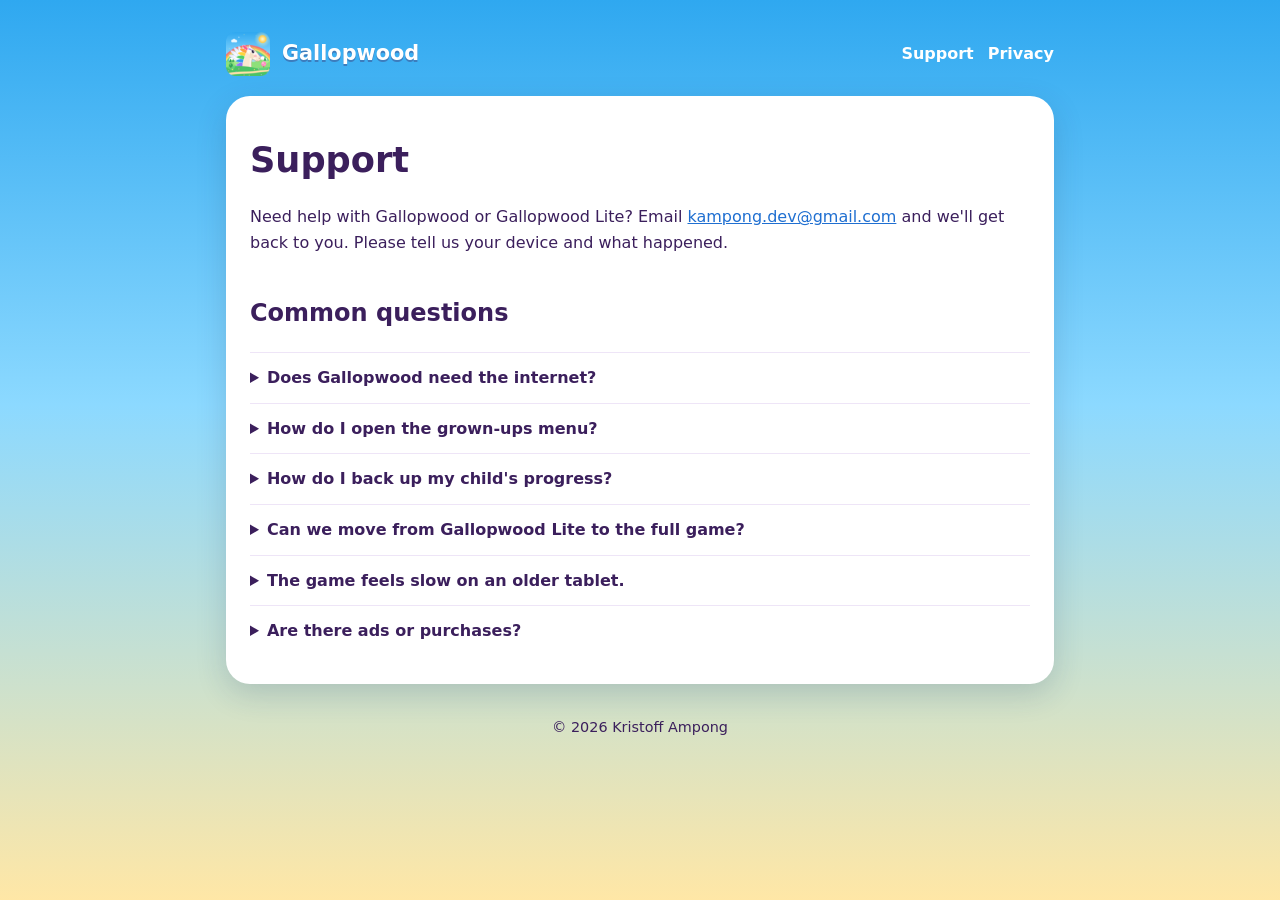
==== support/index.html @ 910970ac "Gallopwood site: landing, privacy policy, support Co-Authored-By: Claude Opus 5.5 <noreply@anthropic" ====
<!doctype html>
<html lang="en">
<head>
<meta charset="utf-8">
<meta name="viewport" content="width=device-width, initial-scale=1">
<title>Support · Gallopwood</title>
<link rel="icon" href="../assets/favicon.png">
<link rel="stylesheet" href="../assets/style.css">
</head>
<body>
<div class="wrap">
  <header class="top">
    <img src="../assets/favicon.png" alt="">
    <a class="brand" href="../">Gallopwood</a>
    <nav><a href="./">Support</a><a href="../privacy/">Privacy</a></nav>
  </header>
  <article class="card">
    <h1>Support</h1>
    <p>Need help with Gallopwood or Gallopwood Lite? Email <a href="mailto:kampong.dev@gmail.com">kampong.dev@gmail.com</a> and we'll get back to you. Please tell us your device and what happened.</p>

    <h2>Common questions</h2>
    <details><summary>Does Gallopwood need the internet?</summary>
      <p>No. It plays fully offline, so it's great for car trips and flights.</p></details>
    <details><summary>How do I open the grown-ups menu?</summary>
      <p>Open the pause menu and tap Grown-ups. Hold the button for 3 seconds, then answer the word sum. Children can't get past it by accident.</p></details>
    <details><summary>How do I back up my child's progress?</summary>
      <p>In the Grown-ups menu, choose Export backup and save the file somewhere safe, such as the Files app or your cloud drive. To restore, choose Import backup and pick the file.</p></details>
    <details><summary>Can we move from Gallopwood Lite to the full game?</summary>
      <p>Yes. In Lite, export a backup from the Grown-ups menu. In the full game, import it, and everything carries over.</p></details>
    <details><summary>The game feels slow on an older tablet.</summary>
      <p>Gallopwood picks lighter graphics automatically on older devices. Closing other apps helps. If it still stutters, email us your device model.</p></details>
    <details><summary>Are there ads or purchases?</summary>
      <p>No. Gallopwood has no ads and no in-app purchases. Gallopwood Lite is free; the full game is a one-time purchase.</p></details>
  </article>
  <footer>&copy; 2026 Kristoff Ampong</footer>
</div>
</body>
</html>
---- assets/style.css ----
:root {
  --ink: #3b1f5c;
  --muted: #5d4d73;
  --sky1: #2fa8f0;
  --sky2: #8cd9ff;
  --sand: #ffe7a6;
  --card: #ffffff;
  --accent: #ff5c8a;
}
* { box-sizing: border-box; }
body {
  margin: 0;
  font-family: "Nunito", "Arial Rounded MT Bold", system-ui, -apple-system, sans-serif;
  color: var(--ink);
  background: linear-gradient(180deg, var(--sky1) 0%, var(--sky2) 45%, var(--sand) 100%) fixed;
  line-height: 1.6;
}
a { color: #1f6fd1; }
.wrap { max-width: 860px; margin: 0 auto; padding: 24px 16px 48px; }
header.top { display: flex; align-items: center; gap: 12px; padding: 8px 0 20px; }
header.top img { width: 44px; height: 44px; }
header.top a.brand { font-weight: 800; font-size: 1.3rem; color: #fff; text-decoration: none; text-shadow: 0 2px 0 rgba(59,31,92,.35); }
nav { margin-left: auto; display: flex; gap: 14px; }
nav a { color: #fff; font-weight: 700; text-decoration: none; }
.card { background: var(--card); border-radius: 24px; padding: 28px 24px; box-shadow: 0 10px 30px rgba(27,58,92,.18); margin-bottom: 24px; }
.hero { text-align: center; }
.hero img.icon { width: 140px; height: 140px; }
h1 { font-size: 2.2rem; margin: 8px 0 4px; }
h2 { margin-top: 1.6em; }
.tag { font-size: 1.15rem; color: var(--muted); margin: 0 0 18px; }
.badges { display: flex; flex-wrap: wrap; justify-content: center; gap: 10px; margin: 16px 0 4px; }
.badge { background: #f3ecff; color: var(--ink); border-radius: 999px; padding: 6px 14px; font-weight: 700; font-size: .95rem; }
.shots { display: grid; grid-template-columns: 1fr; gap: 14px; }
.shots img { width: 100%; border-radius: 16px; }
@media (min-width: 700px) { .shots { grid-template-columns: 1fr 1fr; } .shots img:first-child { grid-column: 1 / -1; } }
.soon { color: var(--muted); font-weight: 700; }
footer { text-align: center; color: var(--ink); font-size: .9rem; padding-top: 8px; }
details { border-top: 1px solid #eee5f7; padding: 12px 0; }
details summary { font-weight: 800; cursor: pointer; }
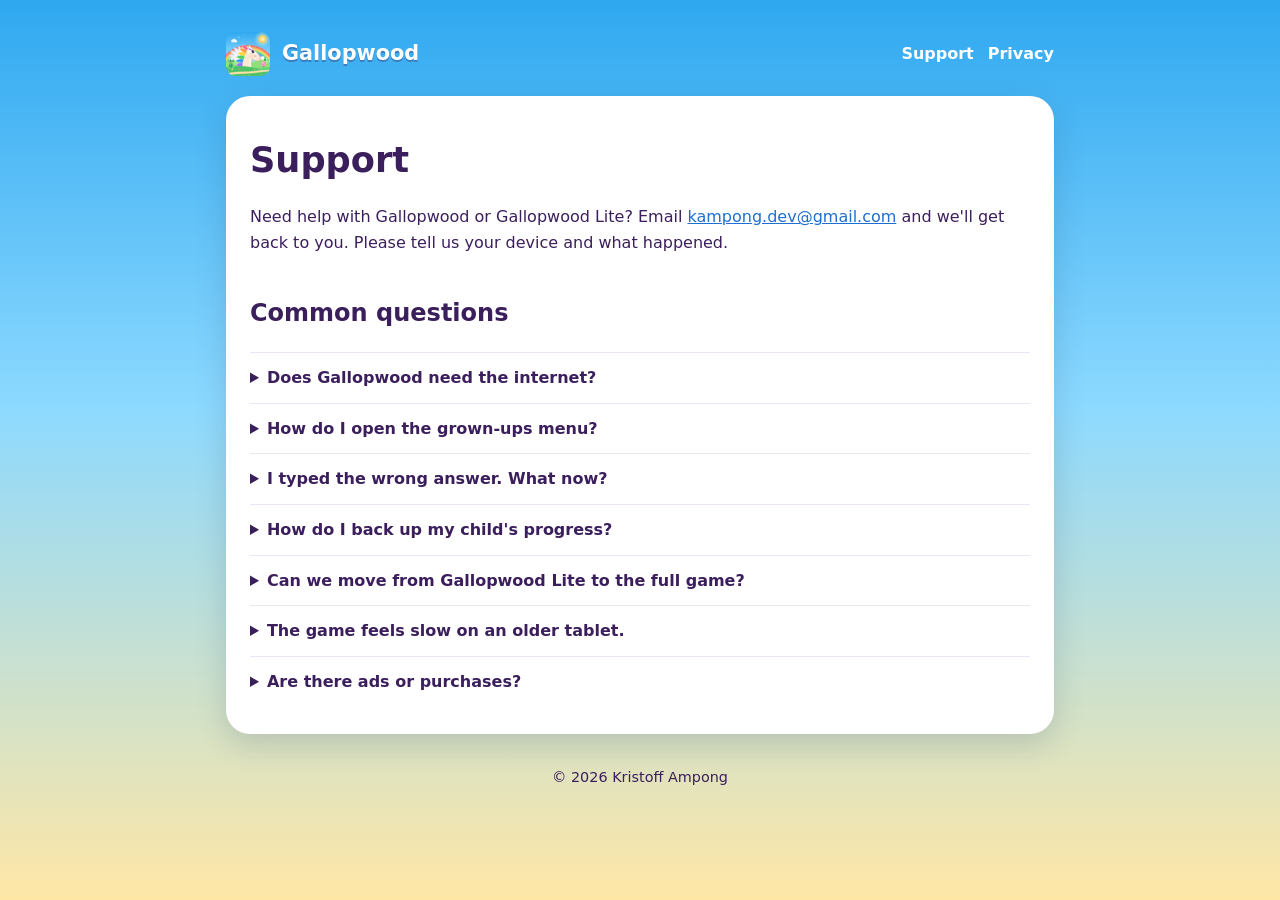
==== commit b6a520e7: "Support FAQ: new grown-ups gate (typed word sum, shuffled keys, 30 s break); match in-game backup bu" ====
--- a/support/index.html
+++ b/support/index.html
@@ -22,11 +22,13 @@
     <details><summary>Does Gallopwood need the internet?</summary>
       <p>No. It plays fully offline, so it's great for car trips and flights.</p></details>
     <details><summary>How do I open the grown-ups menu?</summary>
-      <p>Open the pause menu and tap Grown-ups. Hold the button for 3 seconds, then answer the word sum. Children can't get past it by accident.</p></details>
+      <p>Open the pause menu and tap Grown-ups. Hold the button for 3 seconds. Then read the sum written in words, such as "twenty-four plus thirteen", type the answer on the number pad and tap OK. The keys move around each time, so children can't learn the pattern.</p></details>
+    <details><summary>I typed the wrong answer. What now?</summary>
+      <p>The grown-ups menu takes a short break after a wrong answer. Wait about 30 seconds, then try again with a new sum. The break ends when the time is up or when the app is closed and reopened.</p></details>
     <details><summary>How do I back up my child's progress?</summary>
-      <p>In the Grown-ups menu, choose Export backup and save the file somewhere safe, such as the Files app or your cloud drive. To restore, choose Import backup and pick the file.</p></details>
+      <p>In the Grown-ups menu, choose Save backup and keep the file somewhere safe, such as the Files app or your cloud drive. To bring it back, choose Restore backup and pick the file.</p></details>
     <details><summary>Can we move from Gallopwood Lite to the full game?</summary>
-      <p>Yes. In Lite, export a backup from the Grown-ups menu. In the full game, import it, and everything carries over.</p></details>
+      <p>Yes. In Lite, choose Save backup in the Grown-ups menu. In the full game, choose Restore backup and pick that file, and everything carries over. On iPhone or iPad, first use the Files app to copy the backup from the Gallopwood Lite folder into the Gallopwood folder.</p></details>
     <details><summary>The game feels slow on an older tablet.</summary>
       <p>Gallopwood picks lighter graphics automatically on older devices. Closing other apps helps. If it still stutters, email us your device model.</p></details>
     <details><summary>Are there ads or purchases?</summary>
